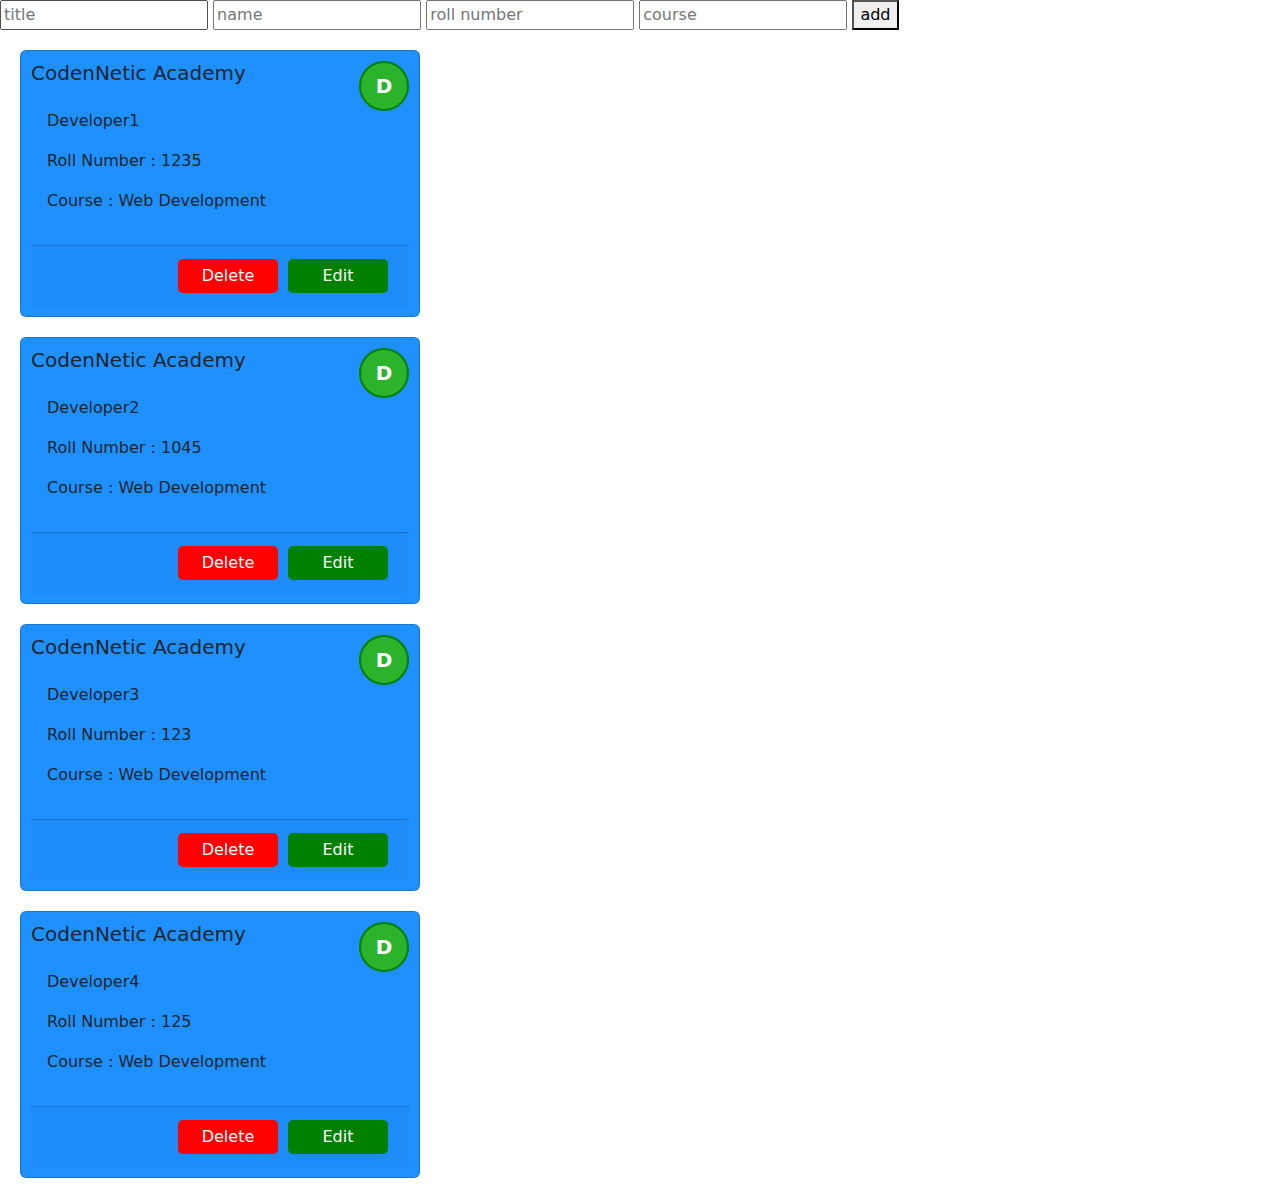
==== index.html @ 4e0c8cbf "first commit" ====
<!DOCTYPE html>
<html lang="en">

<head>
    <meta charset="UTF-8">
    <meta name="viewport" content="width=device-width, initial-scale=1.0">
    <title>Document</title>
    <link rel="stylesheet" href="./index.css">
    <link href="https://cdn.jsdelivr.net/npm/bootstrap@5.3.3/dist/css/bootstrap.min.css" rel="stylesheet"
        integrity="sha384-QWTKZyjpPEjISv5WaRU9OFeRpok6YctnYmDr5pNlyT2bRjXh0JMhjY6hW+ALEwIH" crossorigin="anonymous">

</head>




<body>


    <div class="add_card">
    <input type="text" placeholder="title" id="title">
    <input type="text" placeholder="name" id="name">
    <input type="text" placeholder="roll number" id="rollnumber">
    <input type="text" placeholder="course" id="course">
    <button onclick="addCard()">add</button>


    </div>




    <ul id="list"></ul>




    <div id="container">

    </div>




<!-- 
    <input type="text" id="hello">

    <p id="hello2"></p>
    <div id="container">


        


    </div>

    <div>
        hello world
        <p>
            
            
            
            Lorem ipsum dolor sit amet consectetur adipisicing elit. Odio, quis consequuntur. Eligendi ea labore itaque asperiores laboriosam tempore molestias quod, cum tempora et nostrum modi ut, aliquam dolores esse fugiat.
        </p>
    </div> -->
    <script src="./index.js"></script>
    <script src="https://cdn.jsdelivr.net/npm/@popperjs/core@2.11.8/dist/umd/popper.min.js"
        integrity="sha384-I7E8VVD/ismYTF4hNIPjVp/Zjvgyol6VFvRkX/vR+Vc4jQkC+hVqc2pM8ODewa9r"
        crossorigin="anonymous"></script>
    <script src="https://cdn.jsdelivr.net/npm/bootstrap@5.3.3/dist/js/bootstrap.min.js"
        integrity="sha384-0pUGZvbkm6XF6gxjEnlmuGrJXVbNuzT9qBBavbLwCsOGabYfZo0T0to5eqruptLy"
        crossorigin="anonymous"></script>
</body>




</html>
---- index.css ----
._remove{
    display: none;
}

._show{
    display: block;
}

._test{
    background-color: red !important;
}

.card{
    margin: 20px;
    background-color: dodgerblue !important;
    width: 400px;
    border-radius: 10px;
    padding: 10px;
}


.delete-btn{
    background-color: red !important;
    color: white !important;
    border-radius: 5px;
    outline: none;
    border: 0px;
    margin: 5px;
    padding: 5px;
    width: 100px;
    
}

.edit-btn{  
    background-color: green !important;
   color: white !important;
   border-radius: 5px;
    border: 0px;
    outline: none;
    margin: 5px;
    padding: 5px;
    width: 100px;
}

.card-footer{
    display: flex;
    flex-direction: row;
    justify-content: flex-end;

}

.user-img{
    position: absolute;
    right: 10px;
    top: 10px;
    height: 50px;
    width: 50px;
    border-radius: 40px;
    border: 2px solid green;
    display: flex;
    justify-content: center;
    align-items: center;
    background-color: rgb(44, 179, 44);
    color: white;
    font-size: 20px;
    font-weight: bold;

}
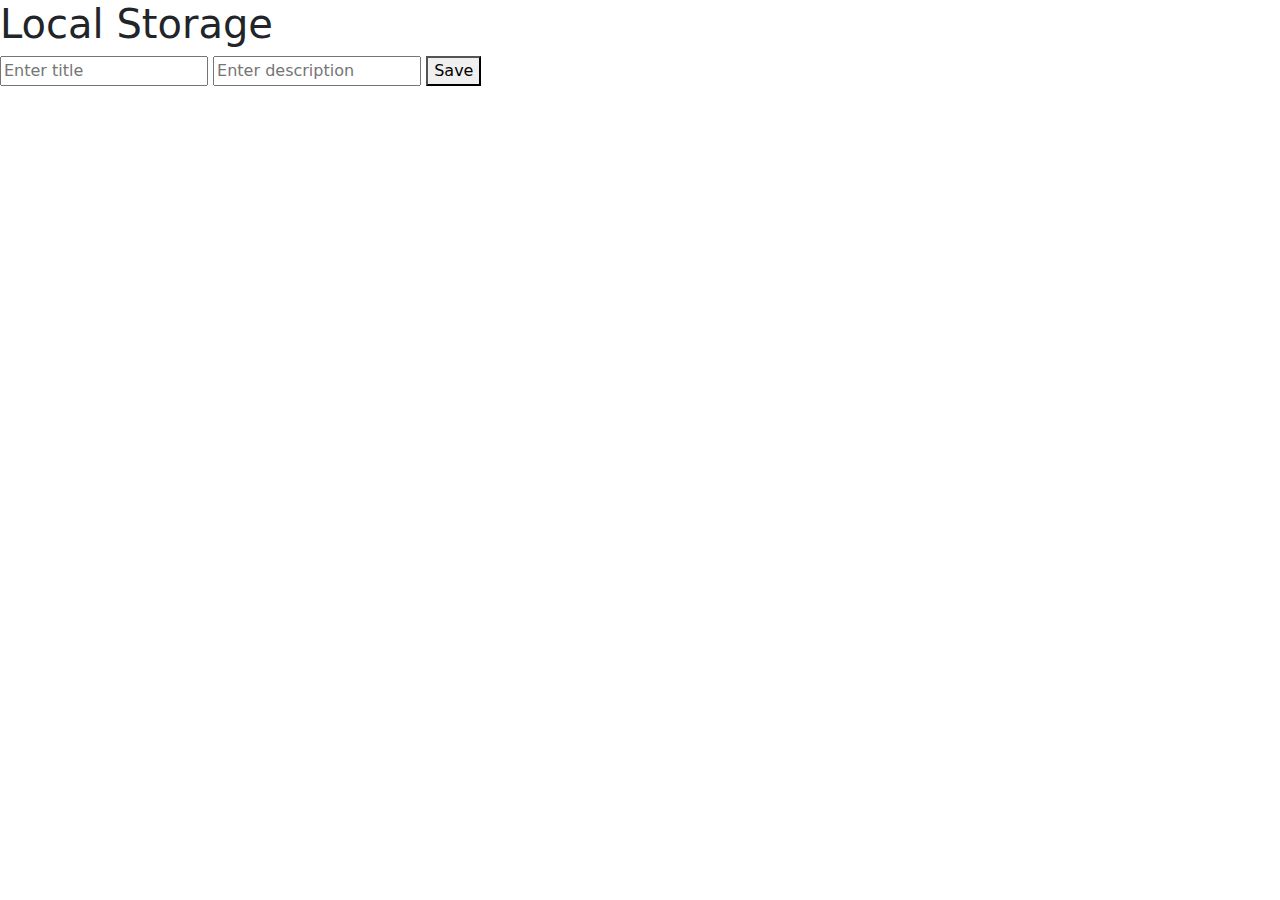
==== commit 8a686661: "first commit" ====
--- a/index.html
+++ b/index.html
@@ -14,35 +14,61 @@
 
 
 
+
+
 <body>
 
-
-    <div class="add_card">
-    <input type="text" placeholder="title" id="title">
-    <input type="text" placeholder="name" id="name">
-    <input type="text" placeholder="roll number" id="rollnumber">
-    <input type="text" placeholder="course" id="course">
-    <button onclick="addCard()">add</button>
+    <h1>Local Storage</h1>
 
 
+    <input type="text" placeholder="Enter title" id="title">
+
+    <input type="text" placeholder="Enter description" id="description">
+
+    <button onclick="saveList()">Save</button>
+
+    <p id="err"></p>
+
+
+    <div id="container">
+        <ul class="list-group">
+
+        </ul>
     </div>
+
+
+    <!-- 
+
+    <input type="radio" name="gender" value="male">
+    <input type="radio" name="gender" value="female">
+    <input type="radio" name="gender" value="custom">
+
+
+    <button onclick="getRadioValue()">check</button>
+
+
+
+    <select name="cities" id="cities">
+        <option value="select">select city</option>
+        <option value="Mithi">Mithi</option>
+        <option value="Islamkot">Islamkot</option>
+        <option value="Karachi">Karachi</option>
+        <option value="Lahore">Lahore</option>
+        <option value="Peshawar">Peshawar</option>
+    </select>
+
+
+    <button onclick="getCityValue()">check city</button>
+ -->
 
 
 
 
-    <ul id="list"></ul>
 
 
+    <!-- <button onclick="getHashName()">get hash name</button> -->
 
-
-    <div id="container">
-
-    </div>
-
-
-
-
-<!-- 
+    <!-- 
     <input type="text" id="hello">
 
     <p id="hello2"></p>
@@ -52,11 +78,17 @@
         
 
 
+
+        
+
     </div>
 
     <div>
         hello world
         <p>
+            
+
+
             
             
             
--- a/index.css
+++ b/index.css
@@ -65,4 +65,31 @@
     font-size: 20px;
     font-weight: bold;
 
+}
+
+#err{
+    color: red;
+}
+
+.list-group-item{
+    box-shadow: 0px 0px 2px  rgb(159, 247, 159);
+    padding: 10px !important;
+    margin: 10px;
+    border-left:4px solid green !important ;
+    background-color: rgb(199, 241, 199) !important;
+cursor: pointer;
+}
+
+
+
+
+.card-footer{
+    border-top: 1px solid grey !important;
+    padding-top: 10px !important;
+}
+
+.card-footer button{
+    margin: 5px !important;
+    width: 80px;
+    font-size: 12px !important;
 }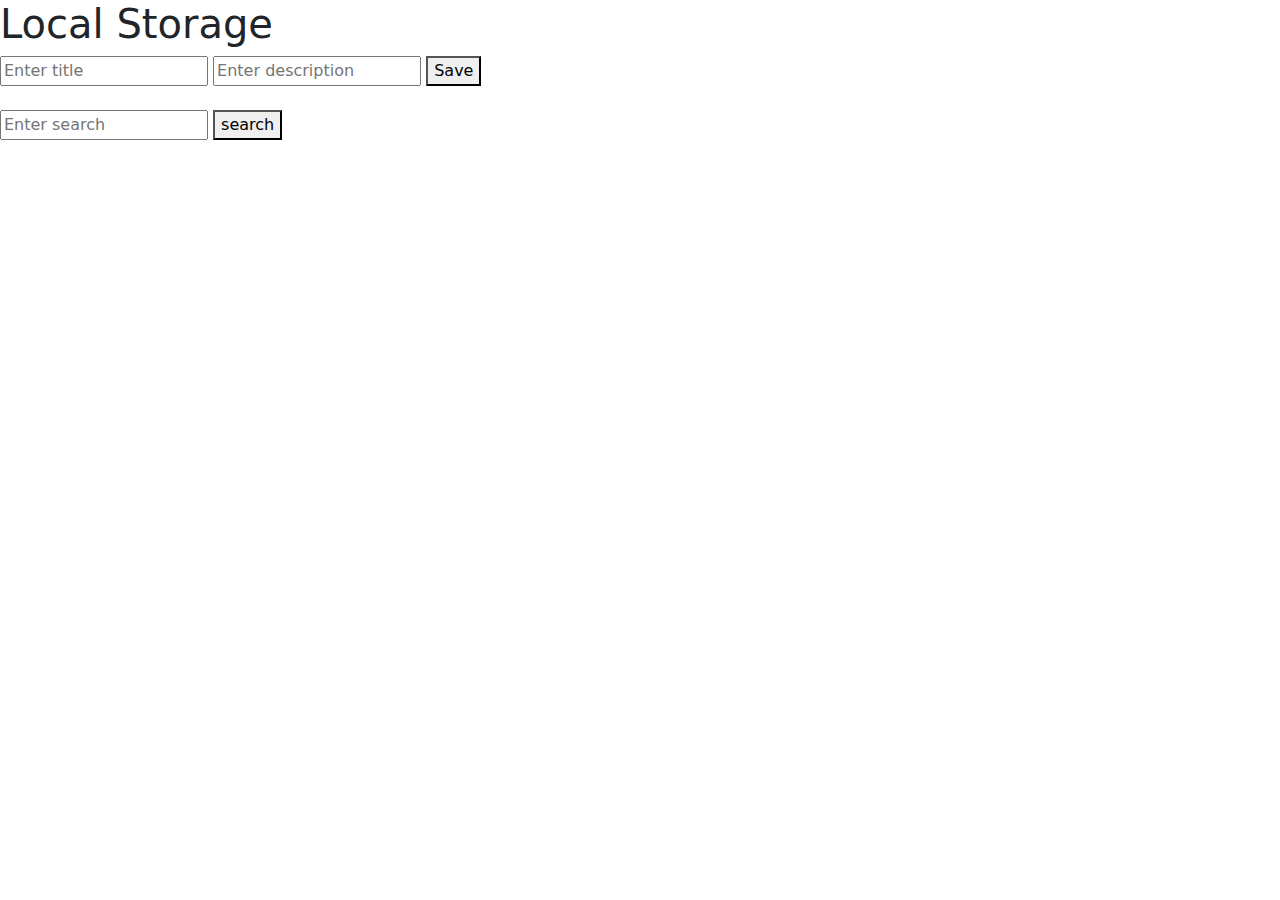
==== commit 1d4dac05: "updates" ====
--- a/index.html
+++ b/index.html
@@ -9,6 +9,8 @@
     <link href="https://cdn.jsdelivr.net/npm/bootstrap@5.3.3/dist/css/bootstrap.min.css" rel="stylesheet"
         integrity="sha384-QWTKZyjpPEjISv5WaRU9OFeRpok6YctnYmDr5pNlyT2bRjXh0JMhjY6hW+ALEwIH" crossorigin="anonymous">
 
+    <!--  tilde symbol -->
+  
 </head>
 
 
@@ -17,7 +19,7 @@
 
 
 <body>
-
+    
     <h1>Local Storage</h1>
 
 
@@ -26,6 +28,11 @@
     <input type="text" placeholder="Enter description" id="description">
 
     <button onclick="saveList()">Save</button>
+    <br />
+    <br />
+
+    <input type="search" onclear="clearSearch()" placeholder="Enter search" id="search" />
+    <button onclick="searchData()">search</button>
 
     <p id="err"></p>
 
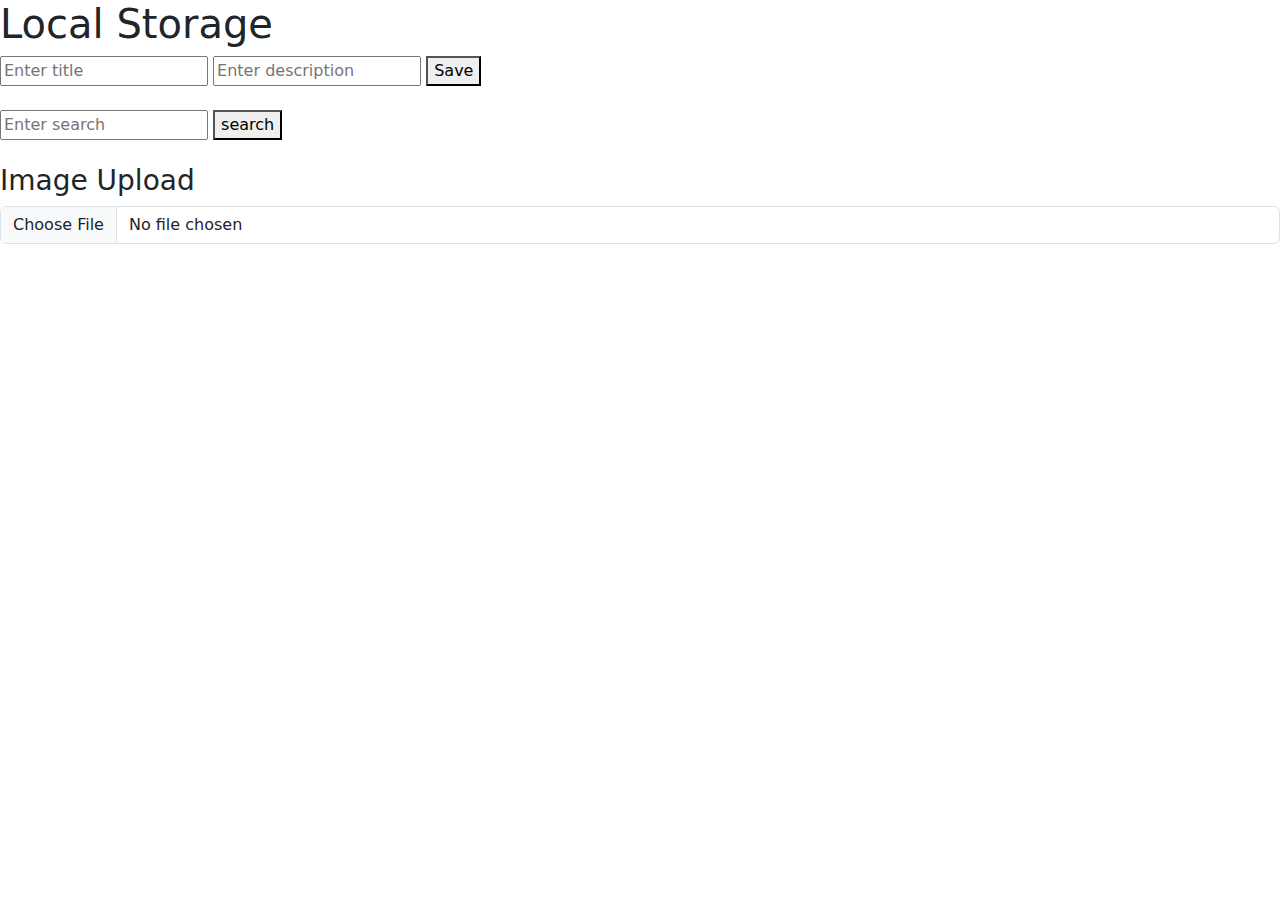
==== commit dc2a2e29: "updates" ====
--- a/index.html
+++ b/index.html
@@ -10,7 +10,7 @@
         integrity="sha384-QWTKZyjpPEjISv5WaRU9OFeRpok6YctnYmDr5pNlyT2bRjXh0JMhjY6hW+ALEwIH" crossorigin="anonymous">
 
     <!--  tilde symbol -->
-  
+
 </head>
 
 
@@ -19,7 +19,7 @@
 
 
 <body>
-    
+
     <h1>Local Storage</h1>
 
 
@@ -43,65 +43,14 @@
         </ul>
     </div>
 
-
-    <!-- 
-
-    <input type="radio" name="gender" value="male">
-    <input type="radio" name="gender" value="female">
-    <input type="radio" name="gender" value="custom">
-
-
-    <button onclick="getRadioValue()">check</button>
-
-
-
-    <select name="cities" id="cities">
-        <option value="select">select city</option>
-        <option value="Mithi">Mithi</option>
-        <option value="Islamkot">Islamkot</option>
-        <option value="Karachi">Karachi</option>
-        <option value="Lahore">Lahore</option>
-        <option value="Peshawar">Peshawar</option>
-    </select>
-
-
-    <button onclick="getCityValue()">check city</button>
- -->
-
-
-
-
-
-
-    <!-- <button onclick="getHashName()">get hash name</button> -->
-
-    <!-- 
-    <input type="text" id="hello">
-
-    <p id="hello2"></p>
-    <div id="container">
-
-
-        
-
-
-
-        
-
+    <div class="mt-4">
+        <h3>Image Upload</h3>
+        <input type="file" id="imageInput" accept="image/*" onchange="previewImage(event)" class="form-control mb-2">
+        <div id="imagePreview" class="mt-2" style="max-width: 300px;">
+            <!-- Preview image will be shown here -->
+        </div>
     </div>
 
-    <div>
-        hello world
-        <p>
-            
-
-
-            
-            
-            
-            Lorem ipsum dolor sit amet consectetur adipisicing elit. Odio, quis consequuntur. Eligendi ea labore itaque asperiores laboriosam tempore molestias quod, cum tempora et nostrum modi ut, aliquam dolores esse fugiat.
-        </p>
-    </div> -->
     <script src="./index.js"></script>
     <script src="https://cdn.jsdelivr.net/npm/@popperjs/core@2.11.8/dist/umd/popper.min.js"
         integrity="sha384-I7E8VVD/ismYTF4hNIPjVp/Zjvgyol6VFvRkX/vR+Vc4jQkC+hVqc2pM8ODewa9r"
